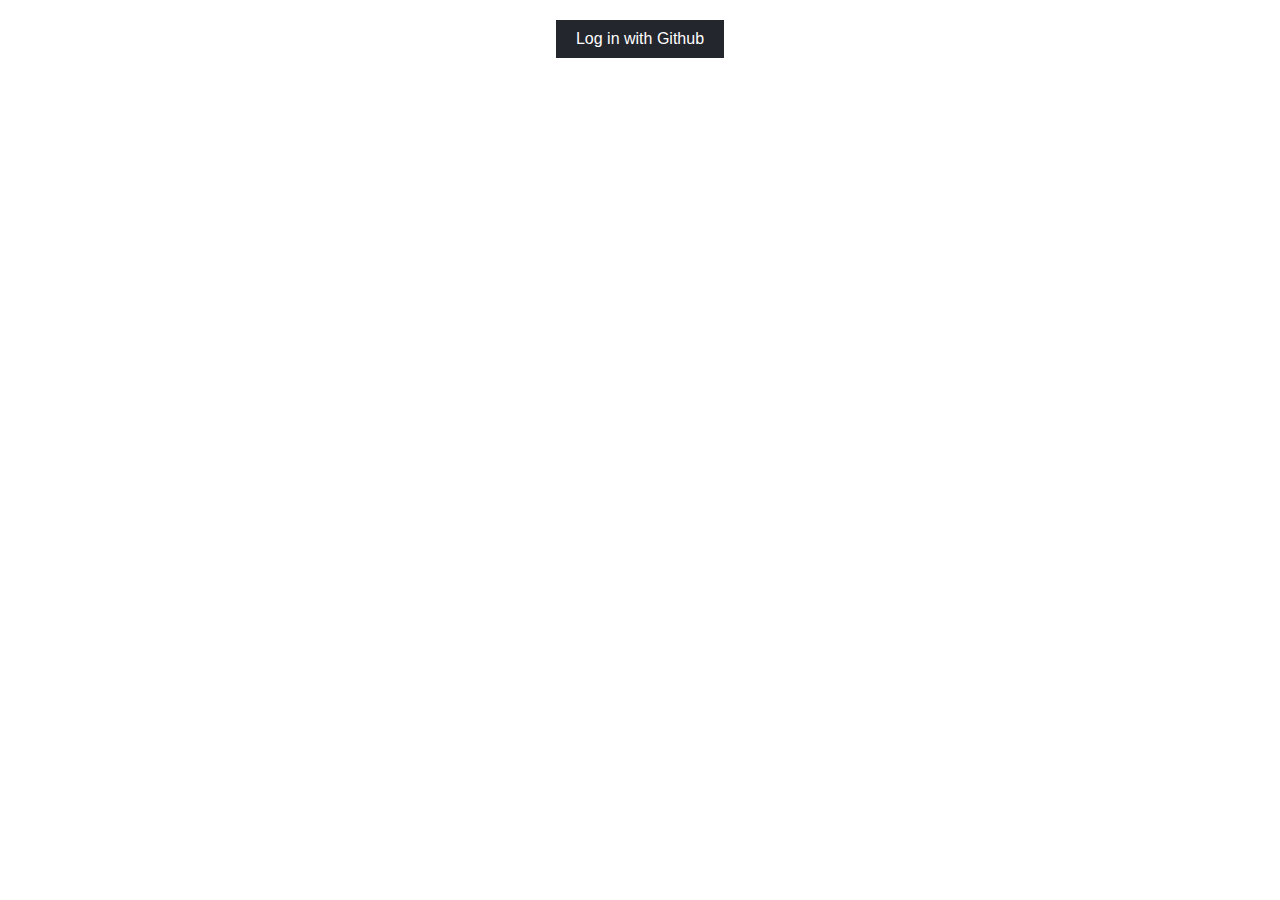
==== project1/index.html @ c2a50d24 "github button challenge" ====
<!DOCTYPE html>
<html lang="en">

<head>
    <meta charset="UTF-8">
    <meta name="viewport" content="width=device-width, initial-scale=1.0">
    <link rel="stylesheet" href="styles.css">
    <title>Login Button Example</title>
</head>

<body>
    <!-- Container for centering and adding space -->
    <div class="container">
        <!-- Rounded button -->
        <button class="rounded-button">Log in with Github</button>
    </div>
</body>

</html>
---- project1/styles.css ----
/* Container styles for centering and adding space */
.container {
    text-align: center; /* Center the content horizontally */
    margin-top: 20px; /* Add space above the button */
}

/* Button styles */
.rounded-button {
    padding: 10px 20px; /* Padding inside the button */
    font-size: 16px; /* Font size */
    border: none; /* Remove default button border */
    background-color: #24292d; /* Twitter blue background color */
    color: #fff; /* Text color */
    cursor: pointer; /* Show pointer cursor on hover */
}

/* Hover effect */
.rounded-button:hover {
    background-color: #0d8ae2; /* Darke

r blue on hover */
}/* Button styles with hover and click effects */
.rounded-button {
    padding: 10px 20px; /* Padding inside the button */
    font-size: 16px; /* Font size */
    border: none; /* Remove default button border */
    background-color: #24262d; /* Default background color */
    color: #fff; /* Text color */
    cursor: pointer; /* Show pointer cursor on hover */
    transition: background-color 0.3s ease; /* Smooth transition effect */
}

/* Hover effect */
.rounded-button:hover {
    background-color: #34414e; /* Brighter background color on hover */
}

/* Click effect */
.rounded-button:active {
    background-color: #1c232a; /* Darker background color when clicked */
}
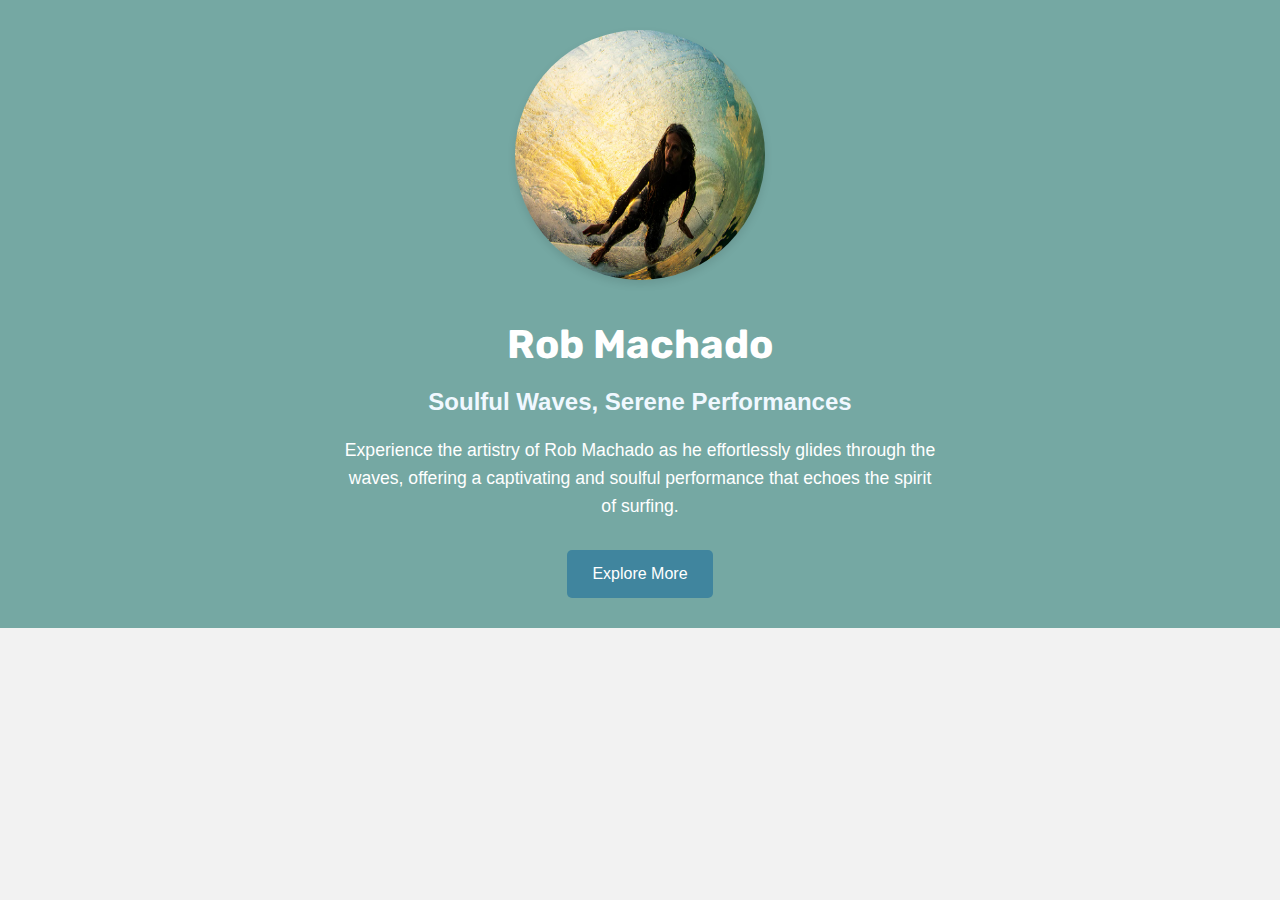
==== commit f4e11ada: "hero section finnished" ====
--- a/project1/index.html
+++ b/project1/index.html
@@ -5,15 +5,24 @@
     <meta charset="UTF-8">
     <meta name="viewport" content="width=device-width, initial-scale=1.0">
     <link rel="stylesheet" href="styles.css">
-    <title>Login Button Example</title>
+    <link rel="preconnect" href="https://fonts.gstatic.com">
+    <link href="https://fonts.googleapis.com/css2?family=Rubik:wght@400;700&display=swap" rel="stylesheet">
+    <title>RobMachado - Soul Surfer</title>
 </head>
 
 <body>
-    <!-- Container for centering and adding space -->
-    <div class="container">
-        <!-- Rounded button -->
-        <button class="rounded-button">Log in with Github</button>
-    </div>
+    <header class="hero">
+        <div class="hero-content">
+            <img src="robmachado.webp" alt="Rob Machado" class="hero-image">
+            <h1 class="main-heading">Rob Machado</h1>
+            <h2 class="subheading">Soulful Waves, Serene Performances</h2>
+            <p class="description">
+                Experience the artistry of Rob Machado as he effortlessly glides through the waves,
+                offering a captivating and soulful performance that echoes the spirit of surfing.
+            </p>
+            <a href="#" class="cta-button">Explore More</a>
+        </div>
+    </header>
 </body>
 
 </html>
--- a/project1/styles.css
+++ b/project1/styles.css
@@ -1,41 +1,58 @@
-/* Container styles for centering and adding space */
-.container {
-    text-align: center; /* Center the content horizontally */
-    margin-top: 20px; /* Add space above the button */
+body {
+    margin: 0;
+    font-family: 'Arial', sans-serif;
+    background-color: #f2f2f2; /* Neutral background color */
 }
 
-/* Button styles */
-.rounded-button {
-    padding: 10px 20px; /* Padding inside the button */
-    font-size: 16px; /* Font size */
-    border: none; /* Remove default button border */
-    background-color: #24292d; /* Twitter blue background color */
-    color: #fff; /* Text color */
-    cursor: pointer; /* Show pointer cursor on hover */
+/* Hero section styles */
+.hero {
+    background-color: #75a8a3; /* Marine tone background */
+    color: #fff; /* White text color */
+    padding: 30px 15px; /* Padding for content */
+    text-align: center; /* Center-align text */
 }
 
-/* Hover effect */
-.rounded-button:hover {
-    background-color: #0d8ae2; /* Darke
-
-r blue on hover */
-}/* Button styles with hover and click effects */
-.rounded-button {
-    padding: 10px 20px; /* Padding inside the button */
-    font-size: 16px; /* Font size */
-    border: none; /* Remove default button border */
-    background-color: #24262d; /* Default background color */
-    color: #fff; /* Text color */
-    cursor: pointer; /* Show pointer cursor on hover */
-    transition: background-color 0.3s ease; /* Smooth transition effect */
+.hero-content {
+    max-width: 600px; /* Limit content width for readability */
+    margin: 0 auto; /* Center the content horizontally */
 }
 
-/* Hover effect */
-.rounded-button:hover {
-    background-color: #34414e; /* Brighter background color on hover */
+.hero-image {
+    width: 250px; /* Adjust the width of the image */
+    height: 250px; /* Adjust the height of the image */
+    border-radius: 50%; /* Create rounded corners for the image */
+    box-shadow: 0px 4px 8px rgba(0, 0, 0, 0.1); /* Add a soft shadow behind the image */
+    margin-bottom: 10px; /* Space below the image */
 }
 
-/* Click effect */
-.rounded-button:active {
-    background-color: #1c232a; /* Darker background color when clicked */
+.main-heading {
+    font-family: 'Rubik', sans-serif; /* Apply Rubik font */
+    font-size: 2.5em; /* Adjust main heading font size */
+    margin-bottom: 10px; /* Space below main heading */
 }
+
+.subheading {
+    font-size: 1.5em; /* Adjust subheading font size */
+    color: aliceblue; /* Change subheading text color */
+    margin-bottom: 20px; /* Space below subheading */
+}
+
+.description {
+    font-size: 1.1em; /* Adjust description font size */
+    line-height: 1.6; /* Line height for better readability */
+    margin-bottom: 30px; /* Space below description */
+}
+
+.cta-button {
+    display: inline-block; /* Make it a block-level button */
+    padding: 15px 25px; /* Increase padding for button size */
+    background-color: #40859e; /* Button background color */
+    color: #fff; /* Button text color */
+    text-decoration: none; /* Remove underlines */
+    border-radius: 5px; /* Rounded corners for the button */
+    transition: background-color 0.3s; /* Smooth transition on hover */
+}
+
+.cta-button:hover {
+    background-color: #305e6b; /* Darker background on hover */
+}
